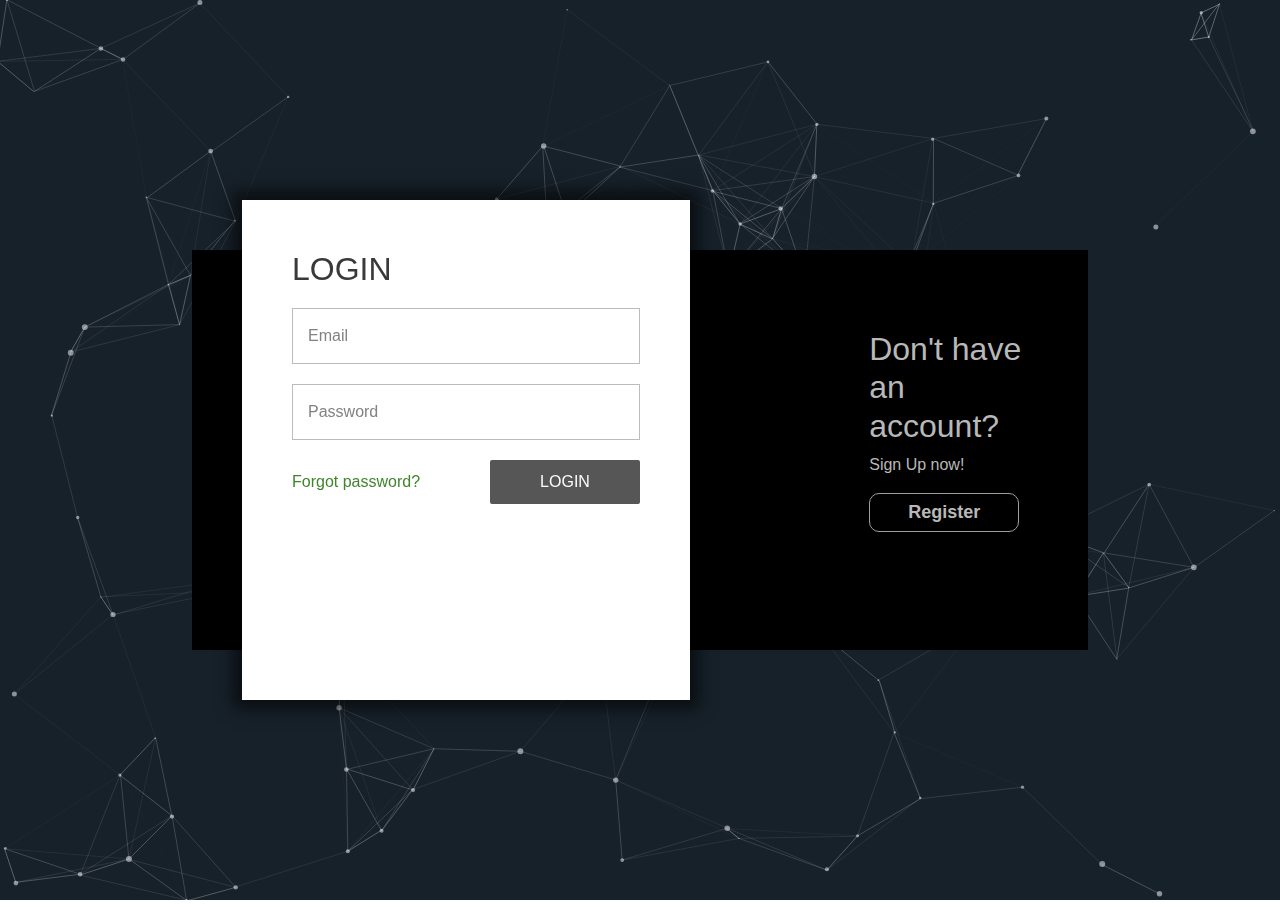
==== login.html @ 99147ba4 "added signin form" ====
<!DOCTYPE html>
<html lang="en">
<head>
    <meta charset="utf-8">
    
    <title>Login</title>
        <meta name="viewport" content="width=device-width, initial-scale=1">
    <link href="http://maxcdn.bootstrapcdn.com/bootstrap/4.0.0/css/bootstrap.min.css" rel="stylesheet">
    <link rel="stylesheet" href="/css/login.css">
    <script src="http://code.jquery.com/jquery-1.11.1.min.js"></script>
    <script src="http://maxcdn.bootstrapcdn.com/bootstrap/4.0.0/js/bootstrap.min.js"></script>
</head>
<body>
<div id="heade" ><div id="particles-js" style="height: 100%;"></div></div>
<div class="login-reg-panel">
		<div class="login-info-box">
			<h2>Have an account?</h2>
			<p>Thats Good</p>
			<label id="label-register" for="log-reg-show">Login</label>
			<input type="radio" name="active-log-panel" id="log-reg-show"  checked="checked">
		</div>
							
		<div class="register-info-box">
			<h2>Don't have an account?</h2>
			<p>Sign Up now!</p>
			<label id="label-login" for="log-login-show">Register</label>
			<input type="radio" name="active-log-panel" id="log-login-show">
		</div>
							
		<div class="white-panel">
			<div class="login-show">
				<h2>LOGIN</h2>
				<input type="text" placeholder="Email">
				<input type="password" placeholder="Password">
				<input type="button" value="Login">
				<a href="">Forgot password?</a>
			</div>
			<div class="register-show">
				<h2>REGISTER</h2>
				<input type="text" placeholder="Email">
				<input type="password" placeholder="Password">
				<input type="password" placeholder="Confirm Password">
				<input type="button" value="Register">
			</div>
		</div>
	</div>
	<script src="./js/particle.js"></script>
	<script src="./js/app.js"></script>
	<script src="./js/particles.js"></script>
<script type="text/javascript">

    $(document).ready(function(){
    $('.login-info-box').fadeOut();
    $('.login-show').addClass('show-log-panel');
});


$('.login-reg-panel input[type="radio"]').on('change', function() {
    if($('#log-login-show').is(':checked')) {
        $('.register-info-box').fadeOut(); 
        $('.login-info-box').fadeIn();
        
        $('.white-panel').addClass('right-log');
        $('.register-show').addClass('show-log-panel');
        $('.login-show').removeClass('show-log-panel');
        
    }
    else if($('#log-reg-show').is(':checked')) {
        $('.register-info-box').fadeIn();
        $('.login-info-box').fadeOut();
        
        $('.white-panel').removeClass('right-log');
        
        $('.login-show').addClass('show-log-panel');
        $('.register-show').removeClass('show-log-panel');
    }
});
  

</script>
</body>
</html>
---- css/login.css ----
body {
  font-family: "Karla", sans-serif;
  height: 100vh;
  min-height: 550px;
  /* background-image: url(http://www.planwallpaper.com/static/images/Free-Wallpaper-Nature-Scenes.jpg); */
  background-repeat: no-repeat;
  background-size: cover;
  background-position: center;
  position: relative;
  overflow-y: hidden;
}
a {
  text-decoration: none;
  color: #444444;
}
.login-reg-panel {
  position: relative;
  top: 50%;
  transform: translateY(-50%);
  text-align: center;
  width: 70%;
  right: 0;
  left: 0;
  margin: auto;
  height: 400px;
  background-color: #000000;
}
.white-panel {
  background-color: rgba(255, 255, 255, 1);
  height: 500px;
  position: absolute;
  top: -50px;
  width: 50%;
  right: calc(50% - 50px);
  transition: 0.3s ease-in-out;
  z-index: 0;
  box-shadow: 0 0 15px 9px #00000096;
}
.login-reg-panel input[type="radio"] {
  position: relative;
  display: none;
}
.login-reg-panel {
  color: #b8b8b8;
}
.login-reg-panel #label-login,
.login-reg-panel #label-register {
  border: 1px solid #9e9e9e;
  padding: 5px 5px;
  width: 150px;
  display: block;
  text-align: center;
  border-radius: 10px;
  cursor: pointer;
  font-weight: 600;
  font-size: 18px;
}
.login-info-box {
  width: 30%;
  padding: 0 50px;
  top: 20%;
  left: 0;
  position: absolute;
  text-align: left;
}
.register-info-box {
  width: 30%;
  padding: 0 50px;
  top: 20%;
  right: 0;
  position: absolute;
  text-align: left;
}
.right-log {
  right: 50px !important;
}

.login-show,
.register-show {
  z-index: 1;
  display: none;
  opacity: 0;
  transition: 0.3s ease-in-out;
  color: #242424;
  text-align: left;
  padding: 50px;
}
.show-log-panel {
  display: block;
  opacity: 0.9;
}
.login-show input[type="text"],
.login-show input[type="password"] {
  width: 100%;
  display: block;
  margin: 20px 0;
  padding: 15px;
  border: 1px solid #b5b5b5;
  outline: none;
}
.login-show input[type="button"] {
  max-width: 150px;
  width: 100%;
  background: #444444;
  color: #f9f9f9;
  border: none;
  padding: 10px;
  text-transform: uppercase;
  border-radius: 2px;
  float: right;
  cursor: pointer;
}
.login-show a {
  display: inline-block;
  padding: 10px 0;
}

.register-show input[type="text"],
.register-show input[type="password"] {
  width: 100%;
  display: block;
  margin: 20px 0;
  padding: 15px;
  border: 1px solid #b5b5b5;
  outline: none;
}
.register-show input[type="button"] {
  max-width: 150px;
  width: 100%;
  background: #444444;
  color: #f9f9f9;
  border: none;
  padding: 10px;
  text-transform: uppercase;
  border-radius: 2px;
  float: right;
  cursor: pointer;
}
.credit {
  position: absolute;
  bottom: 10px;
  left: 10px;
  color: #3b3b25;
  margin: 0;
  padding: 0;
  font-family: Arial, sans-serif;
  text-transform: uppercase;
  font-size: 12px;
  font-weight: bold;
  letter-spacing: 1px;
  z-index: 99;
}
a {
  text-decoration: none;
  color: #2c7715;
}

#particles-js {
  position: absolute;
  width: 100%;
  height: 50%;

  background-color: #17212a;
  /* background-image: url("/images/batman.jpg"); */
  background-repeat: no-repeat;
  background-size: cover;
  /* background-position: 50% 50%; */
}
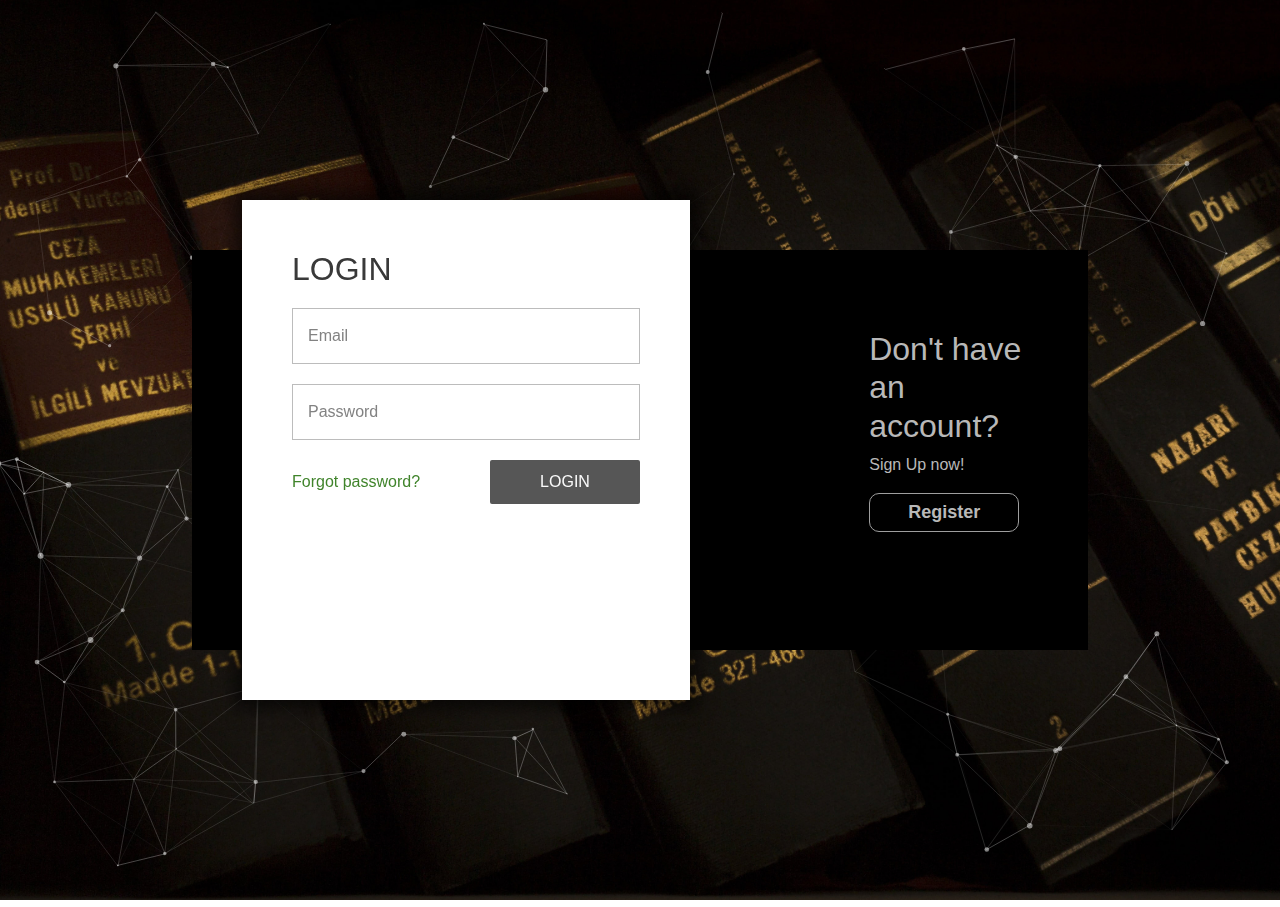
==== commit 416a513d: "minor design changes" ====
--- a/login.html
+++ b/login.html
@@ -30,16 +30,17 @@
 		<div class="white-panel">
 			<div class="login-show">
 				<h2>LOGIN</h2>
-				<input type="text" placeholder="Email">
-				<input type="password" placeholder="Password">
+				<input type="text" name="email" placeholder="Email">
+				<input type="password" name="pass" placeholder="Password">
 				<input type="button" value="Login">
 				<a href="">Forgot password?</a>
 			</div>
 			<div class="register-show">
 				<h2>REGISTER</h2>
-				<input type="text" placeholder="Email">
-				<input type="password" placeholder="Password">
-				<input type="password" placeholder="Confirm Password">
+				<input type="text" name="name" placeholder="Name">
+				<input type="text" name="email" placeholder="Email">
+				<input type="password" name="pass" placeholder="Password">
+				<input type="password" name="" placeholder="Confirm Password">
 				<input type="button" value="Register">
 			</div>
 		</div>
--- a/css/login.css
+++ b/css/login.css
@@ -23,6 +23,7 @@
   left: 0;
   margin: auto;
   height: 400px;
+
   background-color: #000000;
 }
 .white-panel {
@@ -160,8 +161,8 @@
   width: 100%;
   height: 50%;
 
-  background-color: #17212a;
-  /* background-image: url("/images/batman.jpg"); */
+  /* background-color: #17212a; */
+  background-image: url("/img/background.jpg");
   background-repeat: no-repeat;
   background-size: cover;
   /* background-position: 50% 50%; */
